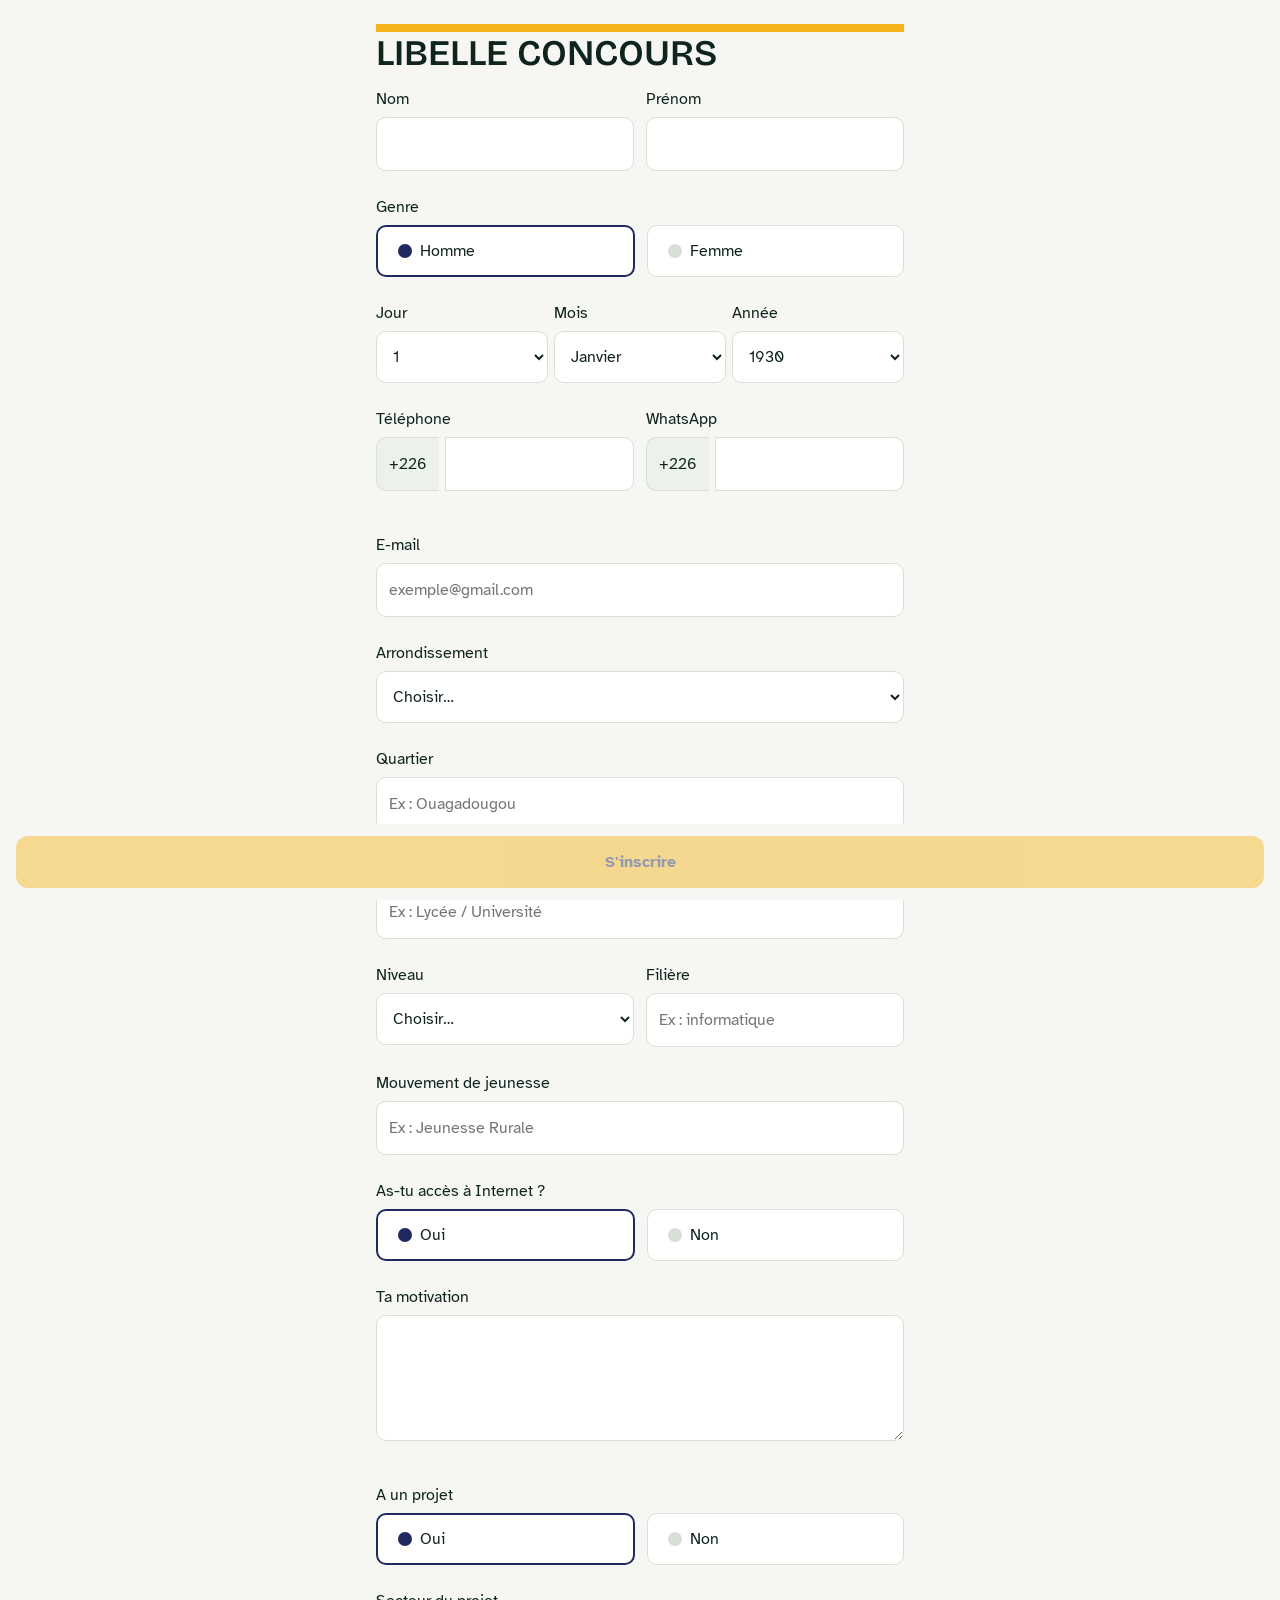
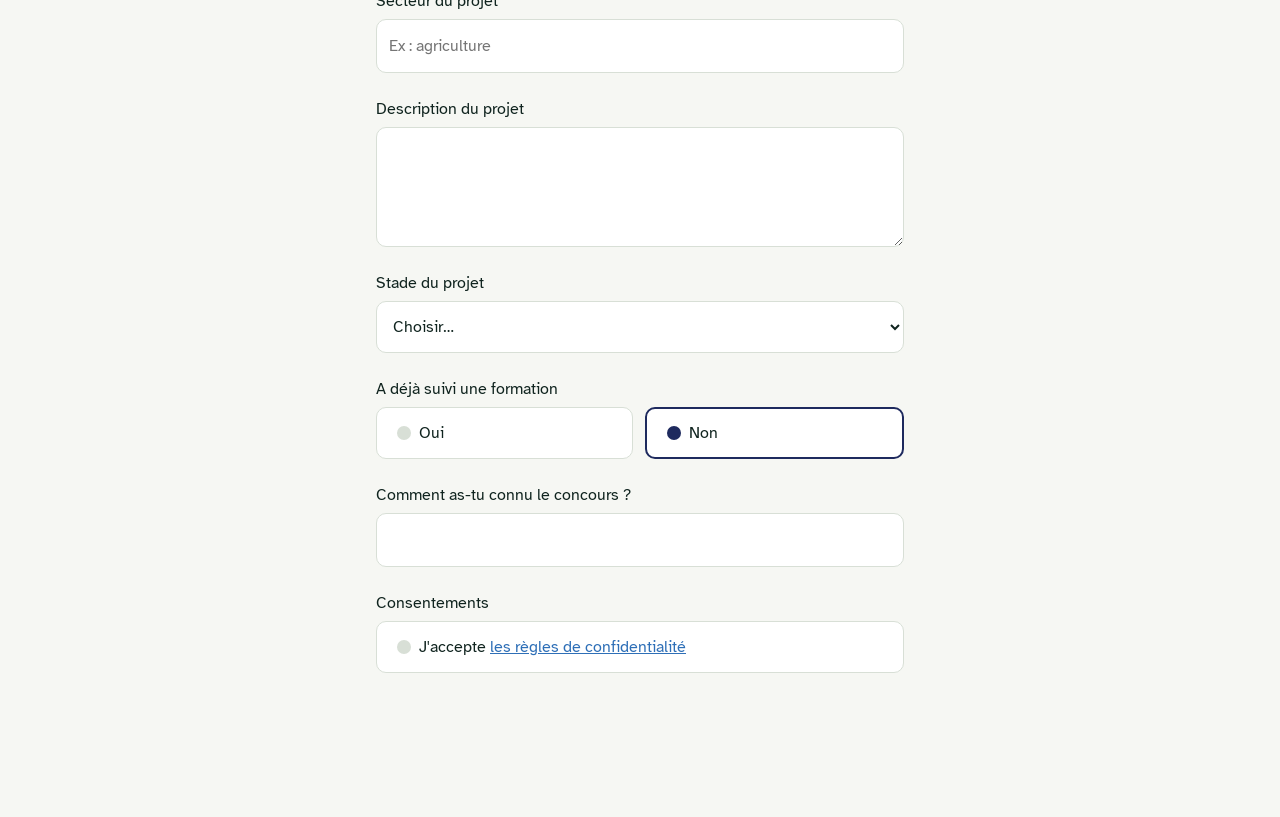
==== index.html @ 8f84773f "Initial commit: Agrilink formulaire-inscription standalone project" ====
<!DOCTYPE html>
<html lang="fr">
<head>
    <meta charset="utf-8">
    <meta name="viewport" content="width=device-width, initial-scale=1">
    <title>Inscription — Concours d'entrepreneuriat (Agrilink)</title>
    <link rel="stylesheet" href="/css/styles.css">
    <script src="/js/config.js"></script>
</head>
<body>

    <div class="page">
        <div class="stripe" aria-hidden="true"></div>
        <h1>LIBELLE CONCOURS</h1>

        <form id="the-form" novalidate>
            <!-- Champ piège anti-spam (vide — Backend rejette si rempli) -->
            <input type="text" name="telephone_personnel" class="x-hp" tabindex="-1" autocomplete="off" value="">

            <!-- Identité -->
            <div class="x-row">
                <div class="x-field"><label for="last_name">Nom</label><input id="last_name" name="last_name" type="text" required></div>
                <div class="x-field"><label for="first_name">Prénom</label><input id="first_name" name="first_name" type="text" required></div>
            </div>
            <div class="x-field">
                <label>Genre</label>
                <div class="x-tiles x-tiles-row" role="radiogroup" aria-label="Genre">
                    <div class="x-tile sel" data-value="M"><span class="dot"></span><span>Homme</span></div>
                    <div class="x-tile" data-value="F"><span class="dot"></span><span>Femme</span></div>
                </div>
            </div>
            <div class="x-birth" id="birth-fields">
                <div class="x-field"><label for="birth_day">Jour</label><select id="birth_day" name="birth_day"></select></div>
                <div class="x-field"><label for="birth_month">Mois</label><select id="birth_month" name="birth_month"></select></div>
                <div class="x-field"><label for="birth_year">Année</label><select id="birth_year" name="birth_year"></select></div>
                <input type="hidden" name="birth_date" value="">
            </div>

            <div class="x-row">
                <div class="x-field"><label for="telephone">Téléphone</label><div class="x-phone"><span class="prefix" aria-hidden="true">+226</span><input id="telephone" name="telephone" type="tel" inputmode="numeric" maxlength="8"></div><p class="x-error" id="err-telephone" role="alert" hidden></p></div>
                <div class="x-field"><label for="whatsapp">WhatsApp</label><div class="x-phone"><span class="prefix" aria-hidden="true">+226</span><input id="whatsapp" name="whatsapp" type="tel" inputmode="numeric" maxlength="8"></div></div>
            </div>
            <div class="x-field"><label for="email">E-mail</label><input id="email" name="email" type="email" placeholder="exemple@gmail.com"></div>

            <!-- Localisation -->
            <div class="x-field"><label for="arrondissement">Arrondissement</label><div class="x-select"><select id="arrondissement" name="arrondissement"><option value="">Choisir…</option><option value="1">1</option><option value="2">2</option><option value="3">3</option><option value="4">4</option><option value="5">5</option><option value="6">6</option><option value="7">7</option><option value="8">8</option><option value="9">9</option><option value="10">10</option><option value="11">11</option><option value="12">12</option></select></div></div>

            <div class="x-field"><label for="neighborhood">Quartier</label><input id="neighborhood" name="neighborhood" type="text" placeholder="Ex : Ouagadougou"></div>

            <!-- Profil -->

            <div class="x-field"><label for="institution">Établissement</label><input id="institution" name="institution" type="text" placeholder="Ex : Lycée / Université"></div>
            <div class="x-row">
                <div class="x-field"><label for="level">Niveau</label><div class="x-select"><select id="level" name="level"><option value="">Choisir…</option><option value="seconde">Seconde</option><option value="premiere">Première</option><option value="terminale">Terminale</option><option value="licence_1">Licence 1</option><option value="licence_2">Licence 2</option><option value="licence_3">Licence 3</option><option value="master_1">Master 1</option><option value="master_2">Master 2</option><option value="doctorat">Doctorat</option></select></div></div>
                <div class="x-field"><label for="field_of_study">Filière</label><input id="field_of_study" name="field_of_study" type="text" placeholder="Ex : informatique"></div>
            </div>
            <div class="x-field"><label for="youth_movement">Mouvement de jeunesse</label><input id="youth_movement" name="youth_movement" type="text" placeholder="Ex : Jeunesse Rurale"></div>

            <!-- Connexion / appareil -->




            <!-- has_internet (oui/non tiles) -->
            <div class="x-field">
                <label>As-tu accès à Internet ?</label>
                <div class="x-tiles x-tiles-row" role="radiogroup" aria-label="As-tu accès à Internet ?">
                    <div class="x-tile sel" data-value="oui"><span class="dot"></span><span>Oui</span></div>
                    <div class="x-tile" data-value="non"><span class="dot"></span><span>Non</span></div>
                </div>
            </div>

            <!-- Motivation -->
            <div class="x-field"><label for="motivation">Ta motivation</label><textarea id="motivation" name="motivation" rows="4" required></textarea><p class="x-error" id="err-motivation" role="alert" hidden></p></div>

            <!-- Projet -->
            <div class="x-field">
                <label>A un projet</label>
                <div class="x-tiles x-tiles-row" role="radiogroup" aria-label="A un projet">
                    <div class="x-tile sel" data-value="oui"><span class="dot"></span><span>Oui</span></div>
                    <div class="x-tile" data-value="non"><span class="dot"></span><span>Non</span></div>
                </div>
                <input type="hidden" name="has_project" value="oui">
            </div>
            <div class="x-field"><label for="project_sector">Secteur du projet</label><input id="project_sector" name="project_sector" type="text" placeholder="Ex : agriculture"></div>
            <div class="x-field"><label for="project_description">Description du projet</label><textarea id="project_description" name="project_description" rows="3"></textarea></div>
            <div class="x-field"><label for="project_stage">Stade du projet</label><div class="x-select"><select id="project_stage" name="project_stage"><option value="">Choisir…</option><option value="idee">Idée</option><option value="prototype">Prototype</option><option value="deploiement">Déploiement</option></select></div></div>

            <!-- Formation passée -->
            <div class="x-field">
                <label>A déjà suivi une formation</label>
                <div class="x-tiles x-tiles-row" role="radiogroup" aria-label="A déjà suivi une formation">
                    <div class="x-tile" data-value="oui"><span class="dot"></span><span>Oui</span></div>
                    <div class="x-tile sel" data-value="non"><span class="dot"></span><span>Non</span></div>
                </div>
                <input type="hidden" name="had_previous_training" value="non">
            </div>

            <div class="x-field"><label for="discovery_source">Comment as-tu connu le concours ?</label><input id="discovery_source" name="discovery_source" type="text" required></div>

            <!-- Tuteur — affiché uniquement si le candidat est mineur -->
            <div id="guardian-block" hidden>
                <div class="x-field">
                    <label>Parent ou tuteur (si tu as moins de 18 ans)</label>
                    <input type="hidden" name="guardian_consent" value="">
                </div>
                <div class="x-row">
                    <div class="x-field"><label for="guardian_name">Nom du parent / tuteur</label><input id="guardian_name" name="guardian_name" type="text"><p class="x-error" id="err-guardian_name" role="alert" hidden></p></div>
                    <div class="x-field"><label for="guardian_phone">Téléphone du parent / tuteur</label><div class="x-phone"><span class="prefix" aria-hidden="true">+226</span><input id="guardian_phone" name="guardian_phone" type="tel" inputmode="numeric" maxlength="8"></div><p class="x-error" id="err-guardian_phone" role="alert" hidden></p></div>
                </div>
            </div>

            <!-- Consentements -->
            <div class="x-field">
                <label>Consentements</label>
                <div class="x-tiles" role="radiogroup" aria-label="Consentements">
                    <div class="x-tile" data-value="true"><span class="dot"></span><span>J'accepte <a href="documents/consentement.html" target="_blank" rel="noopener">les règles de confidentialité</a></span></div>
                </div>
                <input type="hidden" name="data_consent" value="">
                <input type="hidden" name="rules_accepted" value="">
            </div>

            <!--idonnes cachées : timing / submission_id — Backend les attend -->
            <input type="hidden" name="started_at" value="">
            <input type="hidden" name="submission_id" value="">
        </form>
    </div>

    <div id="status-message" class="x-success" hidden></div>

    <div class="x-action">
        <button type="button" class="x-btn btn-primary" id="btn-submit">S'inscrire</button>
    </div>

    <script>
        const statusMsg = document.getElementById('status-message');
        const btn = document.getElementById('btn-submit');

        const showStatus = (text, isError) => {
            statusMsg.textContent = text;
            statusMsg.hidden = !text;
            statusMsg.className = 'x-success' + (isError ? ' x-error' : '');
        };

        const addError = (field, msg) => {
            const f = document.getElementById(field);
            if (!f) { return; }
            f.classList.add('err');
            const err = document.getElementById('err-' + field);
            if (err) { err.textContent = msg; err.hidden = false; }
        };

        const clearErrors = () => {
            document.querySelectorAll('.err').forEach((el) => el.classList.remove('err'));
            document.querySelectorAll('[id^="err-"]').forEach((el) => { el.hidden = true; el.textContent = ''; });
        };

        // Tiles — sélection unique au clic (désélection du précédent)
        const selectTile = (group, tile) => {
            group.querySelectorAll('.x-tile').forEach((t) => { t.classList.toggle('sel', t === tile); });
        };
        document.addEventListener('click', (e) => {
            const tile = e.target.closest('.x-tile');
            if (tile) { selectTile(tile.closest('.x-tiles'), tile); }
        });

        // ---------- Date de naissance — sélecteurs natifs (Jour / Mois / Année) ----------
        const birthDay = document.getElementById('birth_day');
        const birthMonth = document.getElementById('birth_month');
        const birthYear = document.getElementById('birth_year');
        const calMonthsN = ['Janvier', 'Février', 'Mars', 'Avril', 'Mai', 'Juin', 'Juillet', 'Août', 'Septembre', 'Octobre', 'Novembre', 'Décembre'];
        const fillSelect = (select, values, textFn) => {
            select.innerHTML = '';
            values.forEach((v) => {
                const o = document.createElement('option');
                o.value = String(v);
                o.textContent = textFn ? textFn(v) : String(v);
                select.appendChild(o);
            });
        };
        fillSelect(birthYear, Array.from({ length: 101 }, (_, i) => 1930 + i));
        fillSelect(birthMonth, Array.from({ length: 12 }, (_, i) => i + 1), (v) => calMonthsN[v - 1]);
        fillSelect(birthDay, Array.from({ length: 31 }, (_, i) => i + 1));
        // Tuteur — visible uniquement si le candidat est mineur (< 18 ans)
        const computeAgeFrom = (y, m, d) => {
            if (!y || !m || !d) { return null; }
            const yy = Number(y), mm = Number(m), dd = Number(d);
            if (isNaN(yy) || isNaN(mm) || isNaN(dd)) { return null; }
            const birth = new Date(yy, mm - 1, dd);
            if (isNaN(birth.getTime())) { return null; }
            const now = new Date();
            let age = now.getFullYear() - yy;
            if (now.getMonth() < mm - 1 || (now.getMonth() === mm - 1 && now.getDate() < dd)) { age -= 1; }
            return age;
        };
        const guardianBlock = document.getElementById('guardian-block');
        // Bouton désactivé tant que les champs obligatoires ne sont pas remplis
        const computeButtonState = () => {
            let valid = true;
            ['last_name', 'first_name', 'telephone', 'motivation', 'discovery_source'].forEach((id) => {
                const el = document.getElementById(id);
                if (el && !String(el.value).trim()) { valid = false; }
            });
            const tel = document.getElementById('telephone');
            if (tel && String(tel.value).replace(/[^0-9]/g, '').length !== 8) { valid = false; }
            // Si mineur : tuteur requis
            if (guardianBlock && !guardianBlock.hidden) {
                const gName = document.getElementById('guardian_name');
                const gPhone = document.getElementById('guardian_phone');
                if (gName && !String(gName.value).trim()) { valid = false; }
                if (gPhone && String(gPhone.value).replace(/[^0-9]/g, '').length !== 8) { valid = false; }
            }
            btn.disabled = !valid;
        };
        const updateGuardianVisibility = () => {
            const age = computeAgeFrom(birthYear.value, birthMonth.value, birthDay.value);
            guardianBlock.hidden = !(age !== null && age < 18);
            computeButtonState();
        };
        birthYear.addEventListener('change', updateGuardianVisibility);
        birthMonth.addEventListener('change', updateGuardianVisibility);
        birthDay.addEventListener('change', updateGuardianVisibility);
        updateGuardianVisibility();

        // Collecte → { ... } selon le contrat backend
        // started_at : fixé une seule fois à la première ouverture du formulaire,
        // conservé en localStorage, effacé uniquement après un envoi réussi
        const STARTED_AT_KEY = 'inscription_started_at';
        const formStartedAt = (() => {
            const stored = window.localStorage ? window.localStorage.getItem(STARTED_AT_KEY) : null;
            if (stored) { return Number(stored); }
            const t = Date.now();
            try { window.localStorage.setItem(STARTED_AT_KEY, String(t)); } catch (e) {}
            return t;
        })();
        let submissionId = null; // conservé pour « Réessayer »

        const collectData = () => {
            const d = {};
            document.querySelectorAll('#the-form input, #the-form select, #the-form textarea').forEach((el) => {
                if (el.name && el.name !== 'telephone_personnel' && !['birth_day', 'birth_month', 'birth_year'].includes(el.name)) { d[el.name] = el.value; }
            });
            // birth_date au format AAAA-MM-JJ depuis les trois sélecteurs natifs
            const y = birthYear.value;
            const m = birthMonth.value;
            const dd = birthDay.value;
            if (y && m && dd) { d.birth_date = y + '-' + String(m).padStart(2, '0') + '-' + String(dd).padStart(2, '0'); }
            // Si mineur : consentement du tuteur implicite (pas de case à cocher)
            if (guardianBlock && !guardianBlock.hidden) { d.guardian_consent = 'true'; }
            // Tuiles → champs contrat (gender, lives_in_ouaga, has_internet, consentements…)
            const keyMap = {
                'Genre': 'gender',
                'As-tu accès à Internet ?': 'has_internet',
                'A un projet': 'has_project',
                'A déjà suivi une formation': 'had_previous_training',
                'Consentements': ['data_consent', 'rules_accepted']
            };
            document.querySelectorAll('#the-form .x-tiles').forEach((g) => {
                const sel = g.querySelector('.x-tile.sel');
                const keys = keyMap[g.getAttribute('aria-label')];
                const val = sel ? sel.getAttribute('data-value') : '';
                if (keys) { (Array.isArray(keys) ? keys : [keys]).forEach((k) => { d[k] = val; }); }
            });
            d.started_at = formStartedAt;
            if (typeof crypto !== 'undefined' && crypto.randomUUID) {
                if (!submissionId) { submissionId = crypto.randomUUID(); }
                d.submission_id = submissionId;
            }
            return d;
        };

        // Validation légère avant envoi
        const validate = () => {
            let ok = true;
            const req = [
                ['last_name', 'Nom obligatoire.'],
                ['first_name', 'Prénom obligatoire.'],
                ['telephone', 'Le numéro de téléphone est obligatoire.'],
                ['motivation', 'La motivation est obligatoire.'],
                ['discovery_source', 'Comment as-tu connu le concours ?']
            ];
            req.forEach(([id, msg]) => {
                const el = document.getElementById(id);
                if (el && !el.value.trim()) { addError(id, msg); ok = false; }
            });
            const tel = document.getElementById('telephone');
            if (tel && tel.value.replace(/[^0-9]/g, '').length !== 8) {
                addError('telephone', 'Le numéro doit avoir 8 chiffres.');
                ok = false;
            }
            // Validation tuteur si mineur
            if (guardianBlock && !guardianBlock.hidden) {
                const gName = document.getElementById('guardian_name');
                const gPhone = document.getElementById('guardian_phone');
                if (gName && !gName.value.trim()) { addError('guardian_name', 'Nom du parent / tuteur obligatoire.'); ok = false; }
                if (gPhone && gPhone.value.replace(/[^0-9]/g, '').length !== 8) { addError('guardian_phone', 'Le numéro du tuteur doit avoir 8 chiffres.'); ok = false; }
            }
            if (!ok) {
                const firstErr = document.querySelector('.x-error:not([hidden])');
                if (firstErr) { firstErr.scrollIntoView({ behavior: 'smooth', block: 'center' }); }
            }
            return ok;
        };

        computeButtonState();
        document.addEventListener('input', computeButtonState);
        document.addEventListener('change', computeButtonState);

        // Envoi POST — contrat backend : JSON + Content-Type text/plain;charset=utf-8
        btn.addEventListener('click', () => {
            clearErrors();
            if (!validate()) { return; }
            btn.textContent = 'Soumise…';
            btn.disabled = true;
            fetch(APPS_SCRIPT_URL, {
                method: 'POST',
                headers: { 'Content-Type': 'text/plain;charset=utf-8' },
                body: JSON.stringify(collectData())
            })
                .then((r) => r.json())
                .then((json) => {
                    btn.textContent = 'S\'inscrire';
                    btn.disabled = false;
                    const isOk = json && (json.ok === true || json.status === 'ok');
                    if (!isOk) {
                        const errs = (json && json.errors) || {};
                        if (Object.keys(errs).length) {
                            // Erreurs par champ — retour à l'étape concernée + message global visible
                            const firstKey = Object.keys(errs)[0];
                            Object.keys(errs).forEach((k) => addError(k, errs[k] || (json && json.message) || ''));
                            const el = document.getElementById(firstKey);
                            if (el) { el.focus(); el.scrollIntoView({ behavior: 'smooth', block: 'center' }); }
                            showStatus(errs[firstKey] || (json && json.message) || 'Échec — veuillez réessayer.', true);
                            return;
                        }
                        if (json && json.code === 'busy') {
                            // Proposer « Réessayer »
                            btn.textContent = 'Réessayer';
                            btn.disabled = false;
                            showStatus(json.message || 'Service occupé. Réessayez.', false);
                            return;
                        }
                        // Autres codes (duplicate_phone, too_fast, not_open, closed, …) : message serveur
                        showStatus((json && (json.message || json.message_fr)) || 'Échec — veuillez réessayer.', true);
                        return;
                    }
                    // ok → redirection vers la page de confirmation (message + bouton QUITTER)
                    try { window.localStorage.removeItem(STARTED_AT_KEY); } catch (e) {}
                    const params = new URLSearchParams({ message: 'Inscription validée', reference: json.reference || '' });
                    window.location.assign('confirm.html?' + params.toString());
                })
                .catch(() => {
                    btn.textContent = 'S\'inscrire';
                    btn.disabled = false;
                    showStatus('Échec — veuillez réessayer.', true);
                });
        });

        // Au chargement : statut d'ouverture — { open, message_fr }
        fetch(APPS_SCRIPT_URL)
            .then((r) => r.text())
            .then((t) => { try { return JSON.parse(t); } catch (e) { return {}; } })
            .then((d) => {
                if (!d.open) {
                    showStatus(d.message_fr || 'Inscriptions fermées.', true);
                    document.querySelector('.x-action').hidden = true;
                }
            })
            .catch(() => { /* sans statut : afficher le formulaire */ });
    </script>

</body>
</html>
---- css/styles.css ----
/* ==========================================================================
   DESIGN.md — Concours d'entrepreneuriat — thème clair (v1.0)
   Fond Papier / bouton principal Soleil / accents (vert, rouge faso, bleu pluie).

   Conventions :
   - Typographie : Bricolage Grotesque Variable (titres) + Atkinson Hyperlegible (corps).
   - Corps ≥ 16 px, interligne texte 1.5, titres 1.2.
   - Aucun dégradé, aucune ombre portée, aucune couleur seule (texte + pictogramme).
   - Motion : 150 ms max, slide horizontal subtil.

   Polices : sous-ensembles latin auto-hébergés (`fonts/`), zéro CDN.
   ========================================================================== */

@font-face {
    font-family: 'Bricolage Grotesque Variable';
    src: url('/fonts/bricolage-grotesque-latin-wght-normal.woff2') format('woff2');
    font-weight: 100 900;
    font-style: normal;
    font-display: swap;
}

@font-face {
    font-family: 'Atkinson Hyperlegible';
    src: url('/fonts/atkinson-hyperlegible-latin-400-normal.woff2') format('woff2');
    font-weight: 400;
    font-style: normal;
    font-display: swap;
}

@font-face {
    font-family: 'Atkinson Hyperlegible';
    src: url('/fonts/atkinson-hyperlegible-latin-700-normal.woff2') format('woff2');
    font-weight: 700;
    font-style: normal;
    font-display: swap;
}

:root {
    /* ——— Palette (DESIGN.md) ——— */
    --papier: #F6F7F3;
    --surface: #FFFFFF;
    --surface-alt: #EDF1EC;
    --encre: #10241F;
    --texte: #10241F;
    --texte-secondaire: #55685F;
    --ligne: #D8DFD6;

    --soleil: #F5B31A;
    --indigo: #1E2A5E;
    --vert: #167549;
    --vert-success: #1F7A4D;
    --rouge: #C62F2F;
    --bleu: #2E6FB7;

    /* ——— Typographie (DESIGN.md) ——— */
    --font-display: 'Bricolage Grotesque Variable', 'Bricolage Grotesque', 'Trebuchet MS', sans-serif;
    --font-body: 'Atkinson Hyperlegible', 'Segoe UI', system-ui, sans-serif;

    --taille-corps: 16px;
    --interligne-corps: 1.5;
    --interligne-titre: 1.2;

    --hauteur-champ: 52px;
    --rayon-champ: 10px;
    --rayon-bouton: 12px;
    --largeur-page: 560px;

    /* ——— Motion (DESIGN.md) ——— */
    --duree-motion: 150ms;
}

/* ——— Base ——— */
*, *::before, *::after { box-sizing: border-box; }

html, body {
    margin: 0;
    padding: 0;
    background: var(--papier);
    color: var(--texte);
    font-family: var(--font-body);
    font-size: var(--taille-corps);
    line-height: var(--interligne-corps);
}

h1, h2, h3, h4 { font-family: var(--font-display); font-weight: 600; line-height: 1.2; }
h1 { font-size: 36px; margin: 0 0 12px; }
h2 { font-size: 28px; margin: 0 0 12px; }
h3 { font-size: 20px; margin: 0 0 8px; }
p { margin: 0 0 12px; }
.muted { color: var(--texte-secondaire); font-size: 14px; }

a { color: var(--bleu); }

:focus-visible { outline: 3px solid var(--indigo); outline-offset: 2px; }

/* ——— Bande de rouleau (stripe — Dan Fani / DESIGN.md) ——— */
.stripe {
    height: 8px;
    background: var(--soleil);
}

/* ——— Colonne ——— */
.page { max-width: var(--largeur-page); margin: 0 auto; padding: 24px 16px calc(96px + env(safe-area-inset-bottom)); }

/* ——— Barre de progression (8 px, bande soleil sur Papier) ——— */
.x-progress { height: 8px; background: var(--surface-alt); border-radius: 4px; overflow: hidden; }
.x-progress .fill { height: 100%; background: repeating-linear-gradient(90deg, var(--soleil) 0 10px, var(--papier) 10px 20px); }

/* ——— Champs ——— */
.x-field { display: flex; flex-direction: column; gap: 6px; margin-bottom: 24px; }

/* ——— Rangée de champs côte à côte ——— */
.x-row { display: grid; grid-template-columns: 1fr 1fr; gap: 12px; }
.x-field label { font-size: 16px; line-height: 24px; color: var(--texte); }
.x-field input,
.x-field select,
.x-field textarea,
.x-select select,
.x-phone input,
.x-birth input,
.x-birth select {
    width: 100%;
    min-height: 50px;
    background: var(--surface);
    color: var(--texte);
    border: 1px solid var(--ligne);
    border-radius: var(--rayon-champ);
    padding: 14px 12px;
    font-size: 16px;
    line-height: 24px;
    font-family: var(--font-body);
    outline: none;
}
.x-field input:focus,
.x-field select:focus,
.x-field textarea:focus,
.x-select select:focus,
.x-phone input:focus,
.x-birth input:focus,
.x-birth select:focus {
    border-color: var(--indigo);
    box-shadow: 0 0 0 3px rgba(30, 42, 94, 0.25);
}
.x-field input.err,
.x-field select.err,
.x-field textarea.err,
.x-select select.err,
.x-phone input.err,
.x-birth input.err,
.x-birth select.err {
    border-color: var(--rouge);
    box-shadow: 0 0 0 3px rgba(198, 47, 47, 0.18);
}
.x-field textarea { min-height: 120px; resize: vertical; }
.x-field .help { font-size: 14px; line-height: 20px; color: var(--texte-secondaire); }
.x-field .x-error,
.x-error { display: inline-flex; align-items: center; gap: 6px; color: var(--rouge); font-size: 14px; line-height: 20px; }

/* ——— Téléphone — préfixe +226 ——— */
.x-phone { display: flex; gap: 6px; }
.x-phone .prefix {
    display: inline-flex;
    align-items: center;
    min-height: 50px;
    padding: 0 12px;
    background: var(--surface-alt);
    color: var(--texte);
    border: 1px solid var(--ligne);
    border-right: none;
    border-radius: var(--rayon-champ) 0 0 var(--rayon-champ);
    font-size: 16px;
}
.x-phone input { border-radius: 0 var(--rayon-champ) var(--rayon-champ) 0; }

/* ——— Date de naissance — trois listes ——— */
.x-birth { display: grid; grid-template-columns: 1fr 1fr 1fr; gap: 6px; }

/* ——— Tuiles de choix (sans radio natif) ——— */
.x-tiles { display: flex; flex-direction: column; gap: 12px; }

/* ——— Tuiles côte à côte (ex. Genre) ——— */
.x-tiles-row { flex-direction: row; }
.x-tiles-row .x-tile { flex: 1; }
.x-tile {
    display: flex;
    align-items: center;
    min-height: 52px;
    padding: 0 12px;
    background: var(--surface);
    border: 1px solid var(--ligne);
    border-radius: var(--rayon-champ);
    color: var(--texte);
}
.x-tile:focus-visible { border-color: var(--indigo); outline: 3px solid var(--indigo); outline-offset: 2px; }
.x-tile.sel { border: 2px solid var(--indigo); }
.x-tile .dot { width: 14px; height: 14px; margin: 0 8px; border-radius: 50%; background: var(--ligne); flex: none; }
.x-tile.sel .dot { background: var(--indigo); }

/* ——— Calendrier de naissance (JJ / MM / AAAA) ——— */
.x-calendar { display: flex; align-items: center; gap: 8px; position: relative; }
.x-calendar input { flex: 1; min-height: 52px; background: var(--surface); color: var(--texte); border: 1px solid var(--ligne); border-radius: var(--rayon-champ) 0 0 var(--rayon-champ); padding: 14px 12px; font-size: 16px; line-height: 24px; font-family: var(--font-body); outline: none; }
.x-calendar input:focus { border-color: var(--indigo); box-shadow: 0 0 0 3px rgba(30, 42, 94, 0.25); }
.x-calendar-toggle { min-height: 52px; width: 52px; background: var(--surface); color: var(--texte); border: 1px solid var(--ligne); border-left: none; border-radius: 0 var(--rayon-champ) var(--rayon-champ) 0; display: inline-flex; align-items: center; justify-content: center; cursor: pointer; }
.x-calendar-toggle:focus-visible { outline: 3px solid var(--indigo); outline-offset: 2px; }
.x-calendar-panel { position: absolute; top: calc(100% + 8px); left: 0; z-index: 50; background: var(--surface); border: 1px solid var(--ligne); border-radius: var(--rayon-champ); padding: 12px; display: flex; gap: 10px; min-width: 300px; }
.x-cal-col { display: flex; flex-direction: column; gap: 4px; }
.x-cal-label { font-size: 12px; color: var(--texte-secondaire); }
.x-cal-list { display: flex; flex-wrap: wrap; gap: 6px; max-height: 150px; overflow-y: auto; }
.x-cal-option { min-width: 36px; height: 36px; display: inline-flex; align-items: center; justify-content: center; background: var(--surface-alt); color: var(--texte); border: 1px solid var(--ligne); border-radius: 8px; font-size: 14px; line-height: 1; cursor: pointer; }
.x-cal-option:focus-visible { outline: 3px solid var(--indigo); outline-offset: 2px; }
.x-cal-option[aria-pressed="true"] { background: var(--surface); border-color: var(--indigo); color: var(--indigo); font-weight: 700; }
.x-cal-ok { margin-top: 10px; align-self: flex-start; min-height: 40px; padding: 0 14px; background: var(--soleil); color: var(--indigo); border: none; border-radius: var(--rayon-champ); font-weight: 700; cursor: pointer; font-family: var(--font-body); font-size: 14px; }
.x-cal-ok:focus-visible { outline: 3px solid var(--indigo); outline-offset: 2px; }
.x-cal-ok:disabled { background: var(--surface-alt); color: var(--texte-secondaire); border: 1px solid var(--ligne); cursor: not-allowed; }
.x-cal-ok:not(:disabled) { cursor: pointer; }

@media (max-width: 480px) {
    .x-calendar-panel {
        position: absolute;
        top: calc(100% + 8px);
        left: 0;
        right: 0;
        width: auto;
        min-width: 0;
        max-height: calc(100vh - 220px);
        overflow-y: auto;
        flex-direction: column;
        gap: 12px;
    }
    .x-cal-col { flex-direction: column; align-items: flex-start; gap: 4px; width: 100%; }
    .x-cal-list { max-height: 130px; overflow-y: auto; }
}

/* ——— Champ année (liste dans le calendrier) ——— */
.x-cal-list[data-group="year"] { gap: 4px; }
.x-cal-list[data-group="year"] .x-cal-option { min-width: 44px; }


/* ——— Sélecteur (liste déroulante) ——— */
.x-select { display: flex; flex-direction: column; gap: 6px; }
.x-select label { font-size: 16px; line-height: 24px; color: var(--texte); }
.x-select select { min-height: 52px; }

/* ——— Boutons ——— */
.x-btn {
    display: inline-flex;
    align-items: center;
    justify-content: center;
    width: 100%;
    min-height: 52px;
    padding: 0 16px;
    background: var(--surface);
    color: var(--texte);
    border: 1px solid var(--ligne);
    border-radius: var(--rayon-bouton);
    font-family: var(--font-body);
    font-size: 16px;
    font-weight: 700;
    line-height: 24px;
    cursor: pointer;
}
.x-btn:focus-visible { outline: 3px solid var(--indigo); outline-offset: 2px; }
.btn-primary { background: var(--soleil); color: var(--indigo); border: none; }
.btn-primary:disabled { opacity: 0.45; cursor: not-allowed; }
.btn-ghost { background: transparent; color: var(--indigo); border: none; }

/* ——— Barre d'actions fixe (Retour / Continuer — safe area) ——— */
.x-action {
    position: fixed;
    bottom: 0;
    left: 0;
    right: 0;
    display: flex;
    gap: 12px;
    padding: 12px 16px calc(12px + env(safe-area-inset-bottom));
    background: var(--papier);
}
.x-action .x-btn { flex: 1; }

/* ——— États de succès ——— */
.x-success { display: inline-flex; align-items: center; gap: 6px; color: var(--vert-success); font-size: 16px; }

/* ——— Honeypot (anti-spam) ——— */
.x-hp { position: absolute; left: -10000px; top: auto; width: 1px; height: 1px; overflow: hidden; }

/* ——— Motion ——— */
.x-field input,
.x-field select,
.x-field textarea,
.x-select select,
.x-phone input,
.x-birth input,
.x-birth select,
.x-tile,
.x-btn { transition: border-color var(--duree-motion) ease, box-shadow var(--duree-motion) ease, background var(--duree-motion) ease; }

@media (prefers-reduced-motion: reduce) {
    *, *::before, *::after { animation-duration: 0.01ms !important; transition-duration: 0.01ms !important; }
}
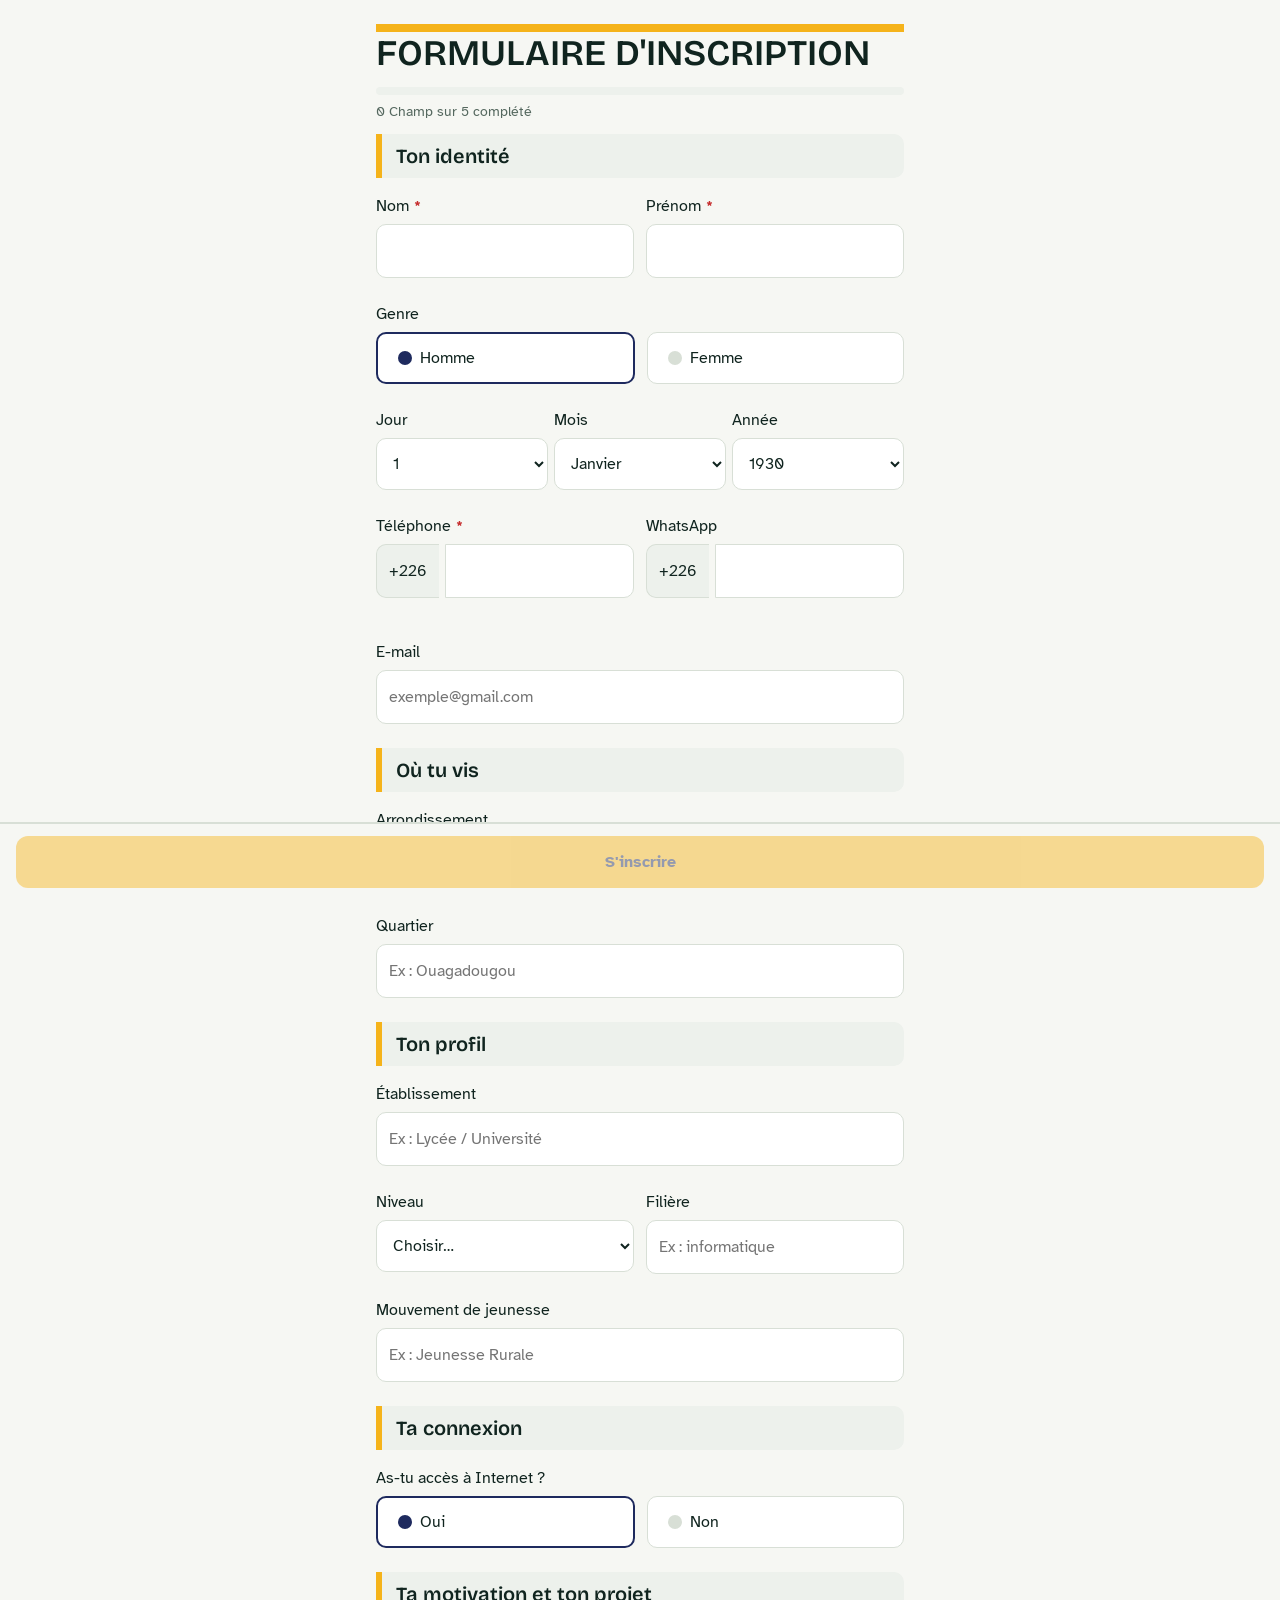
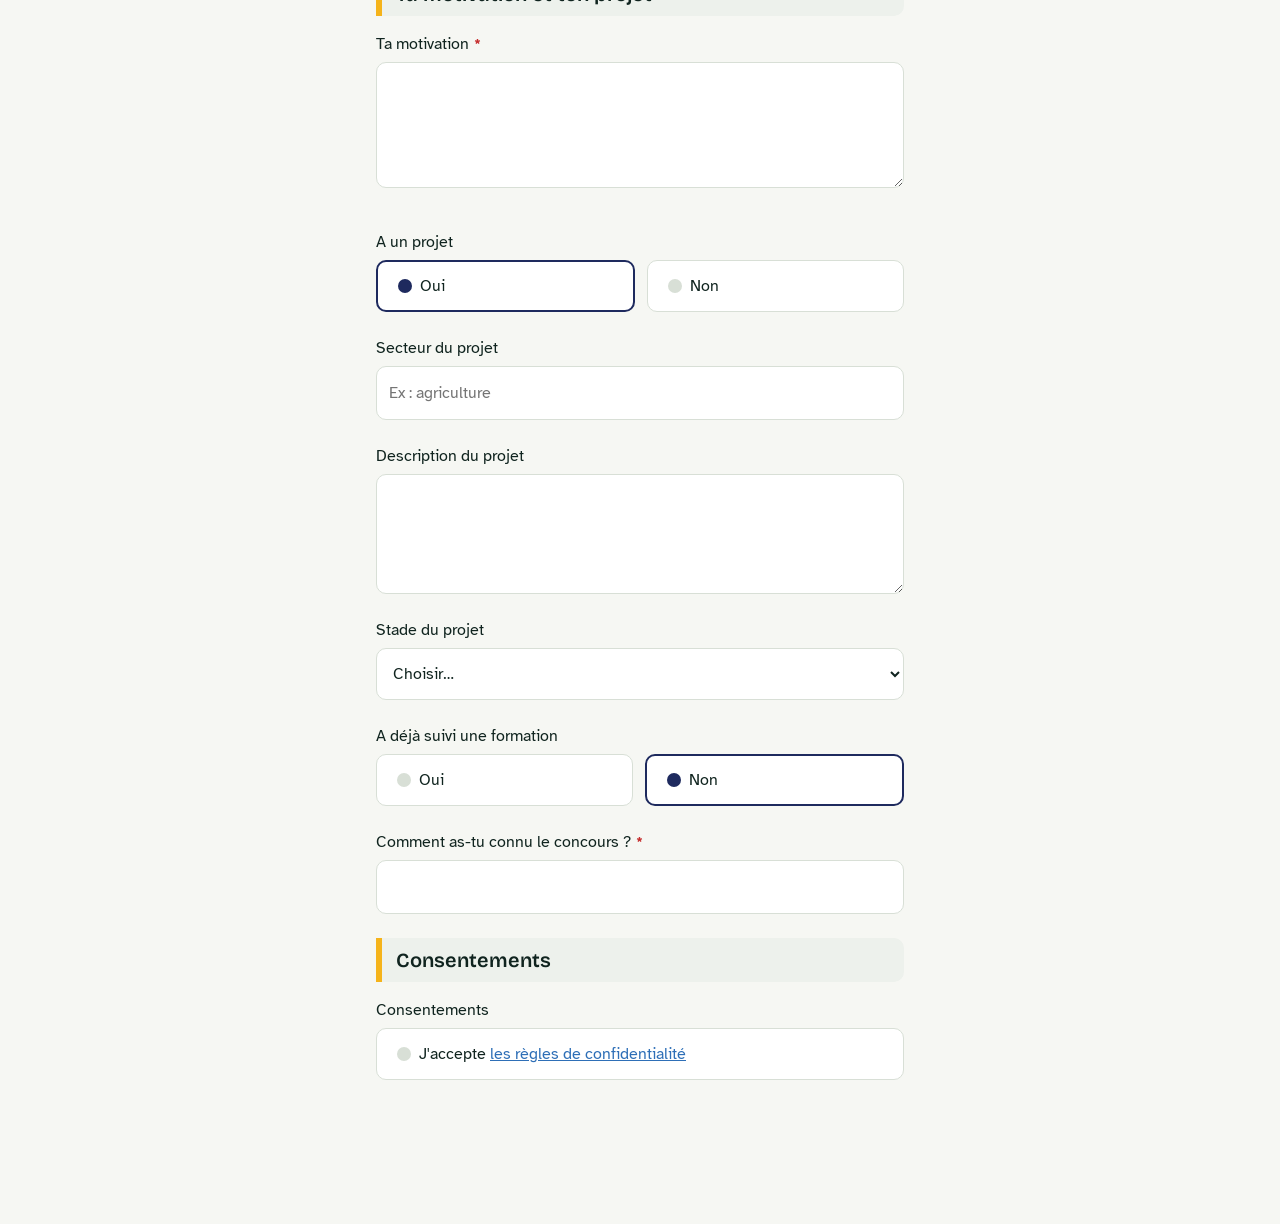
==== commit 71f3b130: "feat: UI improvements (progress, sections, a11y), form contract, consent cleanup, public/ sync" ====
--- a/index.html
+++ b/index.html
@@ -3,7 +3,7 @@
 <head>
     <meta charset="utf-8">
     <meta name="viewport" content="width=device-width, initial-scale=1">
-    <title>Inscription — Concours d'entrepreneuriat (Agrilink)</title>
+    <title>Formulaire d'inscription</title>
     <link rel="stylesheet" href="/css/styles.css">
     <script src="/js/config.js"></script>
 </head>
@@ -11,13 +11,18 @@
 
     <div class="page">
         <div class="stripe" aria-hidden="true"></div>
-        <h1>LIBELLE CONCOURS</h1>
+        <h1>FORMULAIRE D'INSCRIPTION</h1>
+
+        <div class="x-progress" role="progressbar" aria-label="Progression de l'inscription" aria-valuemin="0" aria-valuemax="100" aria-valuenow="0" id="form-progress">
+            <div class="fill" id="form-progress-fill" style="width: 0%;"></div>
+        </div>
+        <p class="muted" id="progress-label" style="margin-top:6px;">0 Champ sur 5 complété</p>
 
         <form id="the-form" novalidate>
             <!-- Champ piège anti-spam (vide — Backend rejette si rempli) -->
             <input type="text" name="telephone_personnel" class="x-hp" tabindex="-1" autocomplete="off" value="">
 
-            <!-- Identité -->
+            <h2>Ton identité</h2>
             <div class="x-row">
                 <div class="x-field"><label for="last_name">Nom</label><input id="last_name" name="last_name" type="text" required></div>
                 <div class="x-field"><label for="first_name">Prénom</label><input id="first_name" name="first_name" type="text" required></div>
@@ -42,13 +47,12 @@
             </div>
             <div class="x-field"><label for="email">E-mail</label><input id="email" name="email" type="email" placeholder="exemple@gmail.com"></div>
 
-            <!-- Localisation -->
+            <h2>Où tu vis</h2>
             <div class="x-field"><label for="arrondissement">Arrondissement</label><div class="x-select"><select id="arrondissement" name="arrondissement"><option value="">Choisir…</option><option value="1">1</option><option value="2">2</option><option value="3">3</option><option value="4">4</option><option value="5">5</option><option value="6">6</option><option value="7">7</option><option value="8">8</option><option value="9">9</option><option value="10">10</option><option value="11">11</option><option value="12">12</option></select></div></div>
 
             <div class="x-field"><label for="neighborhood">Quartier</label><input id="neighborhood" name="neighborhood" type="text" placeholder="Ex : Ouagadougou"></div>
 
-            <!-- Profil -->
-
+            <h2>Ton profil</h2>
             <div class="x-field"><label for="institution">Établissement</label><input id="institution" name="institution" type="text" placeholder="Ex : Lycée / Université"></div>
             <div class="x-row">
                 <div class="x-field"><label for="level">Niveau</label><div class="x-select"><select id="level" name="level"><option value="">Choisir…</option><option value="seconde">Seconde</option><option value="premiere">Première</option><option value="terminale">Terminale</option><option value="licence_1">Licence 1</option><option value="licence_2">Licence 2</option><option value="licence_3">Licence 3</option><option value="master_1">Master 1</option><option value="master_2">Master 2</option><option value="doctorat">Doctorat</option></select></div></div>
@@ -56,10 +60,7 @@
             </div>
             <div class="x-field"><label for="youth_movement">Mouvement de jeunesse</label><input id="youth_movement" name="youth_movement" type="text" placeholder="Ex : Jeunesse Rurale"></div>
 
-            <!-- Connexion / appareil -->
-
-
-
+            <h2>Ta connexion</h2>
 
             <!-- has_internet (oui/non tiles) -->
             <div class="x-field">
@@ -70,7 +71,7 @@
                 </div>
             </div>
 
-            <!-- Motivation -->
+            <h2>Ta motivation et ton projet</h2>
             <div class="x-field"><label for="motivation">Ta motivation</label><textarea id="motivation" name="motivation" rows="4" required></textarea><p class="x-error" id="err-motivation" role="alert" hidden></p></div>
 
             <!-- Projet -->
@@ -110,7 +111,7 @@
                 </div>
             </div>
 
-            <!-- Consentements -->
+            <h2>Consentements</h2>
             <div class="x-field">
                 <label>Consentements</label>
                 <div class="x-tiles" role="radiogroup" aria-label="Consentements">
@@ -126,7 +127,7 @@
         </form>
     </div>
 
-    <div id="status-message" class="x-success" hidden></div>
+    <div id="status-message" class="x-success" role="status" aria-live="polite" hidden></div>
 
     <div class="x-action">
         <button type="button" class="x-btn btn-primary" id="btn-submit">S'inscrire</button>
@@ -146,12 +147,22 @@
             const f = document.getElementById(field);
             if (!f) { return; }
             f.classList.add('err');
-            const err = document.getElementById('err-' + field);
-            if (err) { err.textContent = msg; err.hidden = false; }
+            f.setAttribute('aria-invalid', 'true');
+            let err = document.getElementById('err-' + field);
+            if (!err) {
+                err = document.createElement('p');
+                err.className = 'x-error';
+                err.id = 'err-' + field;
+                err.setAttribute('role', 'alert');
+                err.setAttribute('aria-live', 'polite');
+                f.closest('.x-field').appendChild(err);
+            }
+            err.textContent = msg;
+            err.hidden = false;
         };
 
         const clearErrors = () => {
-            document.querySelectorAll('.err').forEach((el) => el.classList.remove('err'));
+            document.querySelectorAll('.err').forEach((el) => { el.classList.remove('err'); el.setAttribute('aria-invalid', 'false'); });
             document.querySelectorAll('[id^="err-"]').forEach((el) => { el.hidden = true; el.textContent = ''; });
         };
 
@@ -161,8 +172,78 @@
         };
         document.addEventListener('click', (e) => {
             const tile = e.target.closest('.x-tile');
-            if (tile) { selectTile(tile.closest('.x-tiles'), tile); }
-        });
+            if (tile) {
+                selectTile(tile.closest('.x-tiles'), tile);
+                const g = tile.closest('.x-tiles');
+                if (g) { g.querySelectorAll('.x-tile').forEach((t) => t.setAttribute('aria-checked', t === tile ? 'true' : 'false')); }
+                computeButtonState();
+            }
+        });
+        document.addEventListener('keydown', (e) => {
+            const tile = e.target.closest('.x-tile');
+            if (!tile) { return; }
+            if (e.key === 'Enter' || e.key === ' ') {
+                e.preventDefault();
+                selectTile(tile.closest('.x-tiles'), tile);
+                const g = tile.closest('.x-tiles');
+                if (g) { g.querySelectorAll('.x-tile').forEach((t) => t.setAttribute('aria-checked', t === tile ? 'true' : 'false')); }
+                computeButtonState();
+            }
+        });
+
+        // ---------- Améliorations accessibilité + validation temps réel ----------
+        // ARIA sur les tuiles (WCAG 4.1.2) + navigation clavier
+        document.querySelectorAll('#the-form .x-tiles').forEach((g) => {
+            g.setAttribute('role', 'radiogroup');
+            if (!g.getAttribute('aria-label')) { g.setAttribute('aria-label', 'Choix'); }
+            g.querySelectorAll('.x-tile').forEach((t) => {
+                t.setAttribute('role', 'radio');
+                t.setAttribute('tabindex', '0');
+                t.setAttribute('aria-checked', t.classList.contains('sel') ? 'true' : 'false');
+            });
+        });
+        // Astérisque visuel sur les libellés obligatoires (décoratif → aria-hidden)
+        ['last_name', 'first_name', 'telephone', 'motivation', 'discovery_source'].forEach((id) => {
+            const el = document.getElementById(id);
+            if (!el) { return; }
+            const label = el.closest('.x-field').querySelector('label[for="' + id + '"]');
+            if (label && !label.querySelector('.req-star')) {
+                const star = document.createElement('span');
+                star.className = 'req-star';
+                star.setAttribute('aria-hidden', 'true');
+                star.textContent = ' *';
+                label.appendChild(star);
+            }
+        });
+        // ARIA + validation temps réel sur les champs obligatoires
+        const emailRegex = /^[^\s@]+@[^\s@]+\.[^\s@]+$/;
+        ['last_name', 'first_name', 'telephone', 'motivation', 'discovery_source'].forEach((id) => {
+            const el = document.getElementById(id);
+            if (!el) { return; }
+            el.setAttribute('aria-required', 'true');
+            el.setAttribute('aria-invalid', 'false');
+            el.setAttribute('aria-describedby', 'err-' + id);
+            const validateOne = () => {
+                if (!el.value.trim()) { addError(id, id === 'last_name' ? 'Nom obligatoire.' : id === 'first_name' ? 'Prénom obligatoire.' : id === 'telephone' ? 'Le numéro de téléphone est obligatoire.' : id === 'motivation' ? 'La motivation est obligatoire.' : 'Comment as-tu connu le concours ?'); return; }
+                if (id === 'telephone' && el.value.replace(/[^0-9]/g, '').length !== 8) { addError(id, 'Le numéro doit avoir 8 chiffres.'); return; }
+                el.classList.remove('err');
+                el.setAttribute('aria-invalid', 'false');
+                const err = document.getElementById('err-' + id); if (err) { err.hidden = true; err.textContent = ''; }
+            };
+            el.addEventListener('blur', validateOne);
+            el.addEventListener('input', () => { if (el.classList.contains('err')) { validateOne(); } });
+        });
+        // E-mail : validation de format au blur (si rempli)
+        const emailEl = document.getElementById('email');
+        if (emailEl) {
+            emailEl.setAttribute('aria-describedby', 'err-email');
+            emailEl.addEventListener('blur', () => {
+                const v = emailEl.value.trim();
+                if (!v) { return; }
+                if (!emailRegex.test(v)) { addError('email', 'Adresse e-mail invalide.'); }
+                else { emailEl.classList.remove('err'); emailEl.setAttribute('aria-invalid', 'false'); const err = document.getElementById('err-email'); if (err) { err.hidden = true; err.textContent = ''; } }
+            });
+        }
 
         // ---------- Date de naissance — sélecteurs natifs (Jour / Mois / Année) ----------
         const birthDay = document.getElementById('birth_day');
@@ -247,13 +328,12 @@
             if (y && m && dd) { d.birth_date = y + '-' + String(m).padStart(2, '0') + '-' + String(dd).padStart(2, '0'); }
             // Si mineur : consentement du tuteur implicite (pas de case à cocher)
             if (guardianBlock && !guardianBlock.hidden) { d.guardian_consent = 'true'; }
-            // Tuiles → champs contrat (gender, lives_in_ouaga, has_internet, consentements…)
+            // Tuiles → champs contrat (gender, has_internet, projet, formation…)
             const keyMap = {
                 'Genre': 'gender',
                 'As-tu accès à Internet ?': 'has_internet',
                 'A un projet': 'has_project',
-                'A déjà suivi une formation': 'had_previous_training',
-                'Consentements': ['data_consent', 'rules_accepted']
+                'A déjà suivi une formation': 'had_previous_training'
             };
             document.querySelectorAll('#the-form .x-tiles').forEach((g) => {
                 const sel = g.querySelector('.x-tile.sel');
@@ -261,6 +341,9 @@
                 const val = sel ? sel.getAttribute('data-value') : '';
                 if (keys) { (Array.isArray(keys) ? keys : [keys]).forEach((k) => { d[k] = val; }); }
             });
+            // Consentements : implicites par la lecture des règles (voir lien ci-dessous) — pas de case à cocher
+            d.data_consent = 'true';
+            d.rules_accepted = 'true';
             d.started_at = formStartedAt;
             if (typeof crypto !== 'undefined' && crypto.randomUUID) {
                 if (!submissionId) { submissionId = crypto.randomUUID(); }
@@ -302,15 +385,27 @@
             return ok;
         };
 
+        const updateProgress = () => {
+            const ids = ['last_name', 'first_name', 'telephone', 'motivation', 'discovery_source'];
+            const done = ids.filter((id) => { const el = document.getElementById(id); return el && String(el.value).trim(); }).length;
+            const bar = document.getElementById('form-progress');
+            const fill = document.getElementById('form-progress-fill');
+            const label = document.getElementById('progress-label');
+            const pct = Math.round((done / ids.length) * 100);
+            if (fill) { fill.style.width = pct + '%'; }
+            if (bar) { bar.setAttribute('aria-valuenow', String(pct)); }
+            if (label) { label.textContent = done + ' Champ' + (done > 1 ? 's' : '') + ' sur ' + ids.length + ' complété' + (done > 1 ? 's' : ''); }
+        };
         computeButtonState();
-        document.addEventListener('input', computeButtonState);
-        document.addEventListener('change', computeButtonState);
+        updateProgress();
+        document.addEventListener('input', () => { computeButtonState(); updateProgress(); });
+        document.addEventListener('change', () => { computeButtonState(); updateProgress(); });
 
         // Envoi POST — contrat backend : JSON + Content-Type text/plain;charset=utf-8
         btn.addEventListener('click', () => {
             clearErrors();
             if (!validate()) { return; }
-            btn.textContent = 'Soumise…';
+            btn.textContent = 'Envoi en cours…';
             btn.disabled = true;
             fetch(APPS_SCRIPT_URL, {
                 method: 'POST',
--- a/css/styles.css
+++ b/css/styles.css
@@ -85,6 +85,14 @@
 h1, h2, h3, h4 { font-family: var(--font-display); font-weight: 600; line-height: 1.2; }
 h1 { font-size: 36px; margin: 0 0 12px; }
 h2 { font-size: 28px; margin: 0 0 12px; }
+#the-form h2 {
+    font-size: 20px;
+    margin: 8px 0 16px;
+    padding: 10px 0 10px 14px;
+    border-left: 6px solid var(--soleil);
+    background: var(--surface-alt);
+    border-radius: 0 var(--rayon-champ) var(--rayon-champ) 0;
+}
 h3 { font-size: 20px; margin: 0 0 8px; }
 p { margin: 0 0 12px; }
 .muted { color: var(--texte-secondaire); font-size: 14px; }
@@ -153,6 +161,7 @@
 }
 .x-field textarea { min-height: 120px; resize: vertical; }
 .x-field .help { font-size: 14px; line-height: 20px; color: var(--texte-secondaire); }
+.req-star { color: var(--rouge); font-weight: 700; }
 .x-field .x-error,
 .x-error { display: inline-flex; align-items: center; gap: 6px; color: var(--rouge); font-size: 14px; line-height: 20px; }
 
@@ -274,6 +283,7 @@
     gap: 12px;
     padding: 12px 16px calc(12px + env(safe-area-inset-bottom));
     background: var(--papier);
+    border-top: 2px solid var(--ligne);
 }
 .x-action .x-btn { flex: 1; }
 
